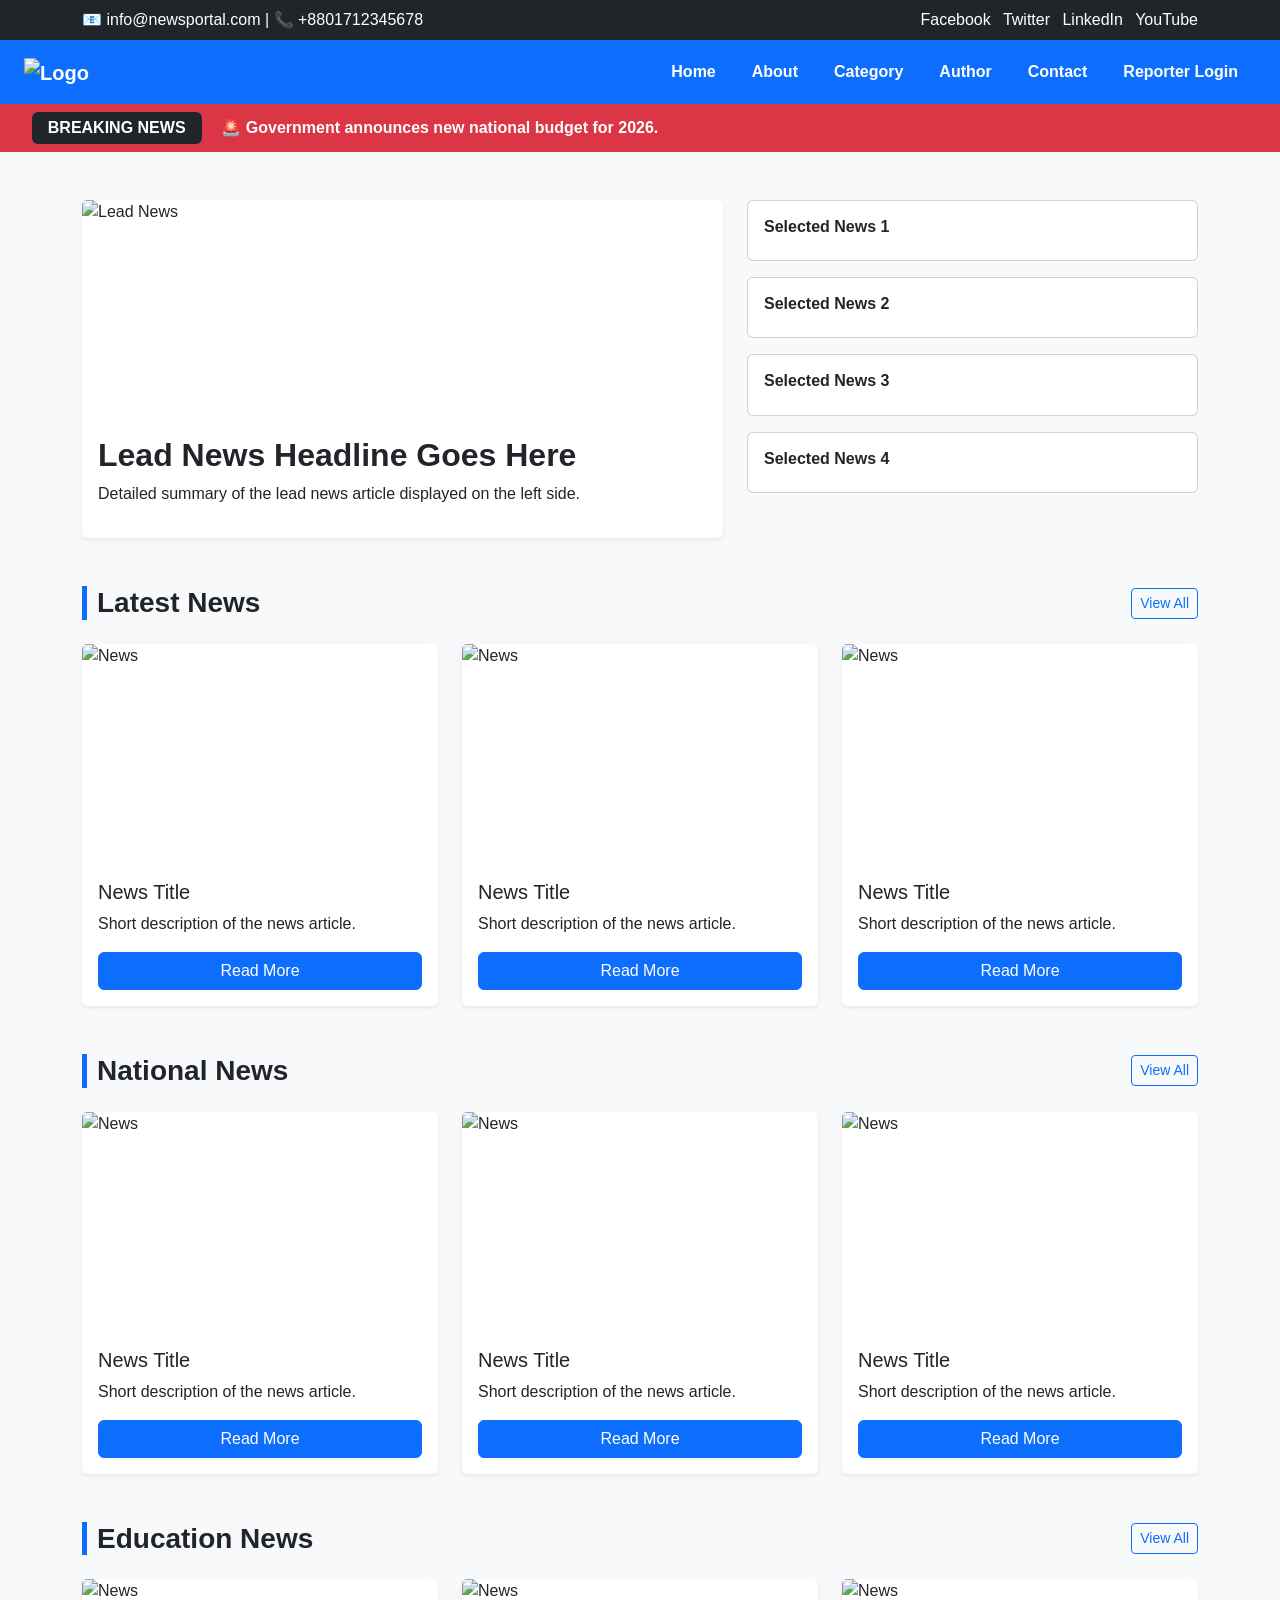
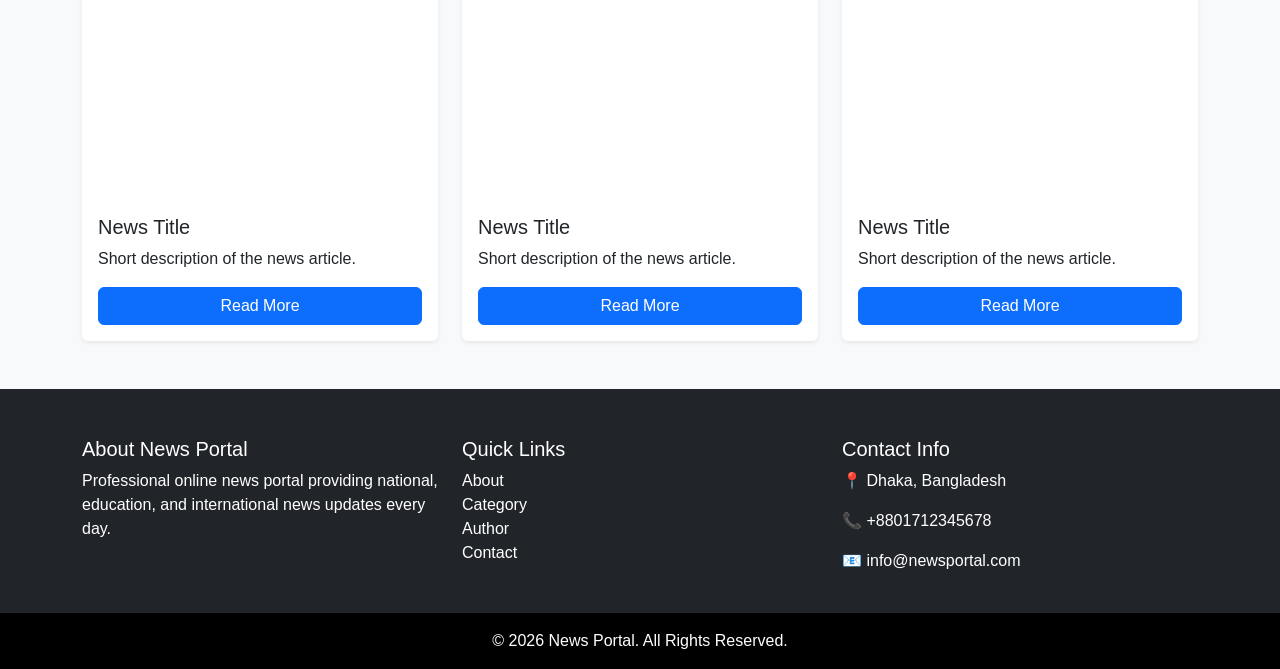
==== index.html @ 527a3c08 "first commit" ====
<!DOCTYPE html>
<html lang="en">

<head>
    <meta charset="UTF-8">
    <meta name="viewport" content="width=device-width, initial-scale=1.0">
    <title>Document</title>
    <!--Boostrap-->
    <link href="https://cdn.jsdelivr.net/npm/bootstrap@5.3.7/dist/css/bootstrap.min.css" rel="stylesheet">
    <link rel="stylesheet" href="./css/style.css">
</head>

<body>

    <header>
        <!-- Header Top -->
        <div class="top-bar bg-dark text-white py-2">
            <div class="container d-flex justify-content-between">
                <div> 📧 info@newsportal.com | 📞 +8801712345678 </div>
                <div> <a href="#" class="text-white me-2">Facebook</a> <a href="#" class="text-white me-2">Twitter</a>
                    <a href="#" class="text-white me-2">LinkedIn</a> <a href="#" class="text-white">YouTube</a>
                </div>
            </div>
        </div>
        <!--Navbar-->
        <nav class="navbar navbar-expand-lg navbar-dark bg-primary sticky-top">
            <div class="container-fluid px-4"> <a class="navbar-brand fw-bold" href="index.html"> <img
                        src="images/logo.png" height="40" alt="Logo"> </a> <button class="navbar-toggler" type="button"
                    data-bs-toggle="collapse" data-bs-target="#mainMenu"> <span class="navbar-toggler-icon"></span>
                </button>
                <div class="collapse navbar-collapse" id="mainMenu">
                    <ul class="navbar-nav ms-auto">
                        <li class="nav-item"><a class="nav-link" href="index.html">Home</a></li>
                        <li class="nav-item"><a class="nav-link" href="about.html">About</a></li>
                        <li class="nav-item"><a class="nav-link" href="category.html">Category</a></li>
                        <li class="nav-item"><a class="nav-link" href="author.html">Author</a></li>
                        <li class="nav-item"><a class="nav-link" href="contact.html">Contact</a></li>
                        <li class="nav-item"><a class="nav-link" href="login.html">Reporter Login</a></li>
                    </ul>
                </div>
            </div>
        </nav>
        <!-- Breaking News Section -->
        <section class="container-fluid bg-danger py-2">
            <div class="row align-items-center g-0">

                <!-- Title -->
                <div class="col-lg-2 col-md-3 col-12 text-center mb-2 mb-md-0">
                    <span class="badge bg-dark px-3 py-2 fs-6">
                        BREAKING NEWS
                    </span>
                </div>

                <!-- Sliding News -->
                <div class="col-lg-10 col-md-9 col-12">
                    <div id="breakingNewsCarousel" class="carousel slide" data-bs-ride="carousel"
                        data-bs-interval="3000">

                        <div class="carousel-inner text-white fw-semibold text-center text-md-start">

                            <div class="carousel-item active">
                                <div class="py-1">
                                    🚨 Government announces new national budget for 2026.
                                </div>
                            </div>

                            <div class="carousel-item">
                                <div class="py-1">
                                    🎓 Education Ministry publishes updated university admission circular.
                                </div>
                            </div>

                            <div class="carousel-item">
                                <div class="py-1">
                                    🌧️ Heavy rainfall warning issued for several districts across Bangladesh.
                                </div>
                            </div>

                            <div class="carousel-item">
                                <div class="py-1">
                                    ⚽ Bangladesh wins an international youth football championship tournament.
                                </div>
                            </div>

                        </div>

                    </div>
                </div>

            </div>
        </section>


    </header>
    <main>
        <!--Lead news-->
        <section class="container my-5">
            <div class="row g-4">
                <div class="col-lg-7">
                    <div class="card border-0 shadow-sm h-100"> <img src="images/lead.jpg" class="card-img-top"
                            alt="Lead News">
                        <div class="card-body">
                            <h2 class="fw-bold">Lead News Headline Goes Here</h2>
                            <p>Detailed summary of the lead news article displayed on the left side.</p>
                        </div>
                    </div>
                </div>
                <div class="col-lg-5">
                    <div class="row g-3">
                        <div class="col-12">
                            <div class="card h-100">
                                <div class="card-body">
                                    <h6 class="fw-bold">Selected News 1</h6>
                                </div>
                            </div>
                        </div>
                        <div class="col-12">
                            <div class="card h-100">
                                <div class="card-body">
                                    <h6 class="fw-bold">Selected News 2</h6>
                                </div>
                            </div>
                        </div>
                        <div class="col-12">
                            <div class="card h-100">
                                <div class="card-body">
                                    <h6 class="fw-bold">Selected News 3</h6>
                                </div>
                            </div>
                        </div>
                        <div class="col-12">
                            <div class="card h-100">
                                <div class="card-body">
                                    <h6 class="fw-bold">Selected News 4</h6>
                                </div>
                            </div>
                        </div>
                    </div>
                </div>
            </div>
        </section>
        <!-- latest news-->
        <section class="container my-5">
            <div class="d-flex justify-content-between align-items-center mb-4">
                <h3 class="section-title mb-0">Latest News</h3> <a href="category.html"
                    class="btn btn-outline-primary btn-sm">View All</a>
            </div>
            <div class="row g-4">
                <div class="col-md-4">
                    <div class="card news-card h-100 shadow-sm border-0"> <img src="images/news1.jpg"
                            class="card-img-top" alt="News">
                        <div class="card-body d-flex flex-column">
                            <h5 class="card-title">News Title</h5>
                            <p class="card-text flex-grow-1">Short description of the news article.</p> <a href="#"
                                class="btn btn-primary mt-auto">Read More</a>
                        </div>
                    </div>
                </div>
                <div class="col-md-4">
                    <div class="card news-card h-100 shadow-sm border-0"> <img src="images/news1.jpg"
                            class="card-img-top" alt="News">
                        <div class="card-body d-flex flex-column">
                            <h5 class="card-title">News Title</h5>
                            <p class="card-text flex-grow-1">Short description of the news article.</p> <a href="#"
                                class="btn btn-primary mt-auto">Read More</a>
                        </div>
                    </div>
                </div>
                <div class="col-md-4">
                    <div class="card news-card h-100 shadow-sm border-0"> <img src="images/news1.jpg"
                            class="card-img-top" alt="News">
                        <div class="card-body d-flex flex-column">
                            <h5 class="card-title">News Title</h5>
                            <p class="card-text flex-grow-1">Short description of the news article.</p> <a href="#"
                                class="btn btn-primary mt-auto">Read More</a>
                        </div>
                    </div>
                </div>
            </div>
        </section>
        <!-- national news-->
        <section class="container my-5">
            <div class="d-flex justify-content-between align-items-center mb-4">
                <h3 class="section-title mb-0">National News</h3> <a href="category.html"
                    class="btn btn-outline-primary btn-sm">View All</a>
            </div>
            <div class="row g-4">
                <div class="col-md-4">
                    <div class="card news-card h-100 shadow-sm border-0"> <img src="images/news1.jpg"
                            class="card-img-top" alt="News">
                        <div class="card-body d-flex flex-column">
                            <h5 class="card-title">News Title</h5>
                            <p class="card-text flex-grow-1">Short description of the news article.</p> <a href="#"
                                class="btn btn-primary mt-auto">Read More</a>
                        </div>
                    </div>
                </div>
                <div class="col-md-4">
                    <div class="card news-card h-100 shadow-sm border-0"> <img src="images/news1.jpg"
                            class="card-img-top" alt="News">
                        <div class="card-body d-flex flex-column">
                            <h5 class="card-title">News Title</h5>
                            <p class="card-text flex-grow-1">Short description of the news article.</p> <a href="#"
                                class="btn btn-primary mt-auto">Read More</a>
                        </div>
                    </div>
                </div>
                <div class="col-md-4">
                    <div class="card news-card h-100 shadow-sm border-0"> <img src="images/news1.jpg"
                            class="card-img-top" alt="News">
                        <div class="card-body d-flex flex-column">
                            <h5 class="card-title">News Title</h5>
                            <p class="card-text flex-grow-1">Short description of the news article.</p> <a href="#"
                                class="btn btn-primary mt-auto">Read More</a>
                        </div>
                    </div>
                </div>
            </div>
        </section>
        <!-- education news-->
        <section class="container my-5">
            <div class="d-flex justify-content-between align-items-center mb-4">
                <h3 class="section-title mb-0">Education News</h3> <a href="category.html"
                    class="btn btn-outline-primary btn-sm">View All</a>
            </div>
            <div class="row g-4">
                <div class="col-md-4">
                    <div class="card news-card h-100 shadow-sm border-0"> <img src="images/news1.jpg"
                            class="card-img-top" alt="News">
                        <div class="card-body d-flex flex-column">
                            <h5 class="card-title">News Title</h5>
                            <p class="card-text flex-grow-1">Short description of the news article.</p> <a href="#"
                                class="btn btn-primary mt-auto">Read More</a>
                        </div>
                    </div>
                </div>
                <div class="col-md-4">
                    <div class="card news-card h-100 shadow-sm border-0"> <img src="images/news1.jpg"
                            class="card-img-top" alt="News">
                        <div class="card-body d-flex flex-column">
                            <h5 class="card-title">News Title</h5>
                            <p class="card-text flex-grow-1">Short description of the news article.</p> <a href="#"
                                class="btn btn-primary mt-auto">Read More</a>
                        </div>
                    </div>
                </div>
                <div class="col-md-4">
                    <div class="card news-card h-100 shadow-sm border-0"> <img src="images/news1.jpg"
                            class="card-img-top" alt="News">
                        <div class="card-body d-flex flex-column">
                            <h5 class="card-title">News Title</h5>
                            <p class="card-text flex-grow-1">Short description of the news article.</p> <a href="#"
                                class="btn btn-primary mt-auto">Read More</a>
                        </div>
                    </div>
                </div>
            </div>
        </section>

    </main>
    <footer class="bg-dark text-white pt-5 pb-4">
        <div class="container">
            <div class="row g-4">
                <div class="col-lg-4">
                    <h5>About News Portal</h5>
                    <p>Professional online news portal providing national, education, and international news updates
                        every day.</p>
                </div>
                <div class="col-lg-4">
                    <h5>Quick Links</h5>
                    <ul class="list-unstyled">
                        <li><a href="about.html" class="text-white text-decoration-none">About</a></li>
                        <li><a href="category.html" class="text-white text-decoration-none">Category</a></li>
                        <li><a href="author.html" class="text-white text-decoration-none">Author</a></li>
                        <li><a href="contact.html" class="text-white text-decoration-none">Contact</a></li>
                    </ul>
                </div>
                <div class="col-lg-4">
                    <h5>Contact Info</h5>
                    <p>📍 Dhaka, Bangladesh</p>
                    <p>📞 +8801712345678</p>
                    <p>📧 info@newsportal.com</p>
                </div>
            </div>
        </div>
    </footer>
    <div class="bg-black text-white text-center py-3"> © 2026 News Portal. All Rights Reserved. </div>




    <!--script-->
    <script src="https://cdn.jsdelivr.net/npm/bootstrap@5.3.7/dist/js/bootstrap.bundle.min.js"></script>
    <script src="https://code.jquery.com/jquery-3.7.1.min.js"></script>
    <script src="js/script.js"></script>
</body>

</html>
---- css/style.css ----
body {
    font-family: Arial, sans-serif;
    background: #f8f9fa;
}

.navbar-nav .nav-link {
    color: white !important;
    font-weight: 600;
    padding: 12px 18px !important;
    transition: 0.3s;
}

.navbar-nav .nav-link:hover {
    background: white;
    color: #0d6efd !important;
    border-radius: 5px;
}

.section-title {
    border-left: 5px solid #0d6efd;
    padding-left: 10px;
    font-weight: 700;
}

.card img {
    height: 220px;
    object-fit: cover;
}

footer a:hover {
    color: #0d6efd !important;
}

.top-bar a {
    text-decoration: none;
}

.top-bar a:hover {
    text-decoration: underline;
}
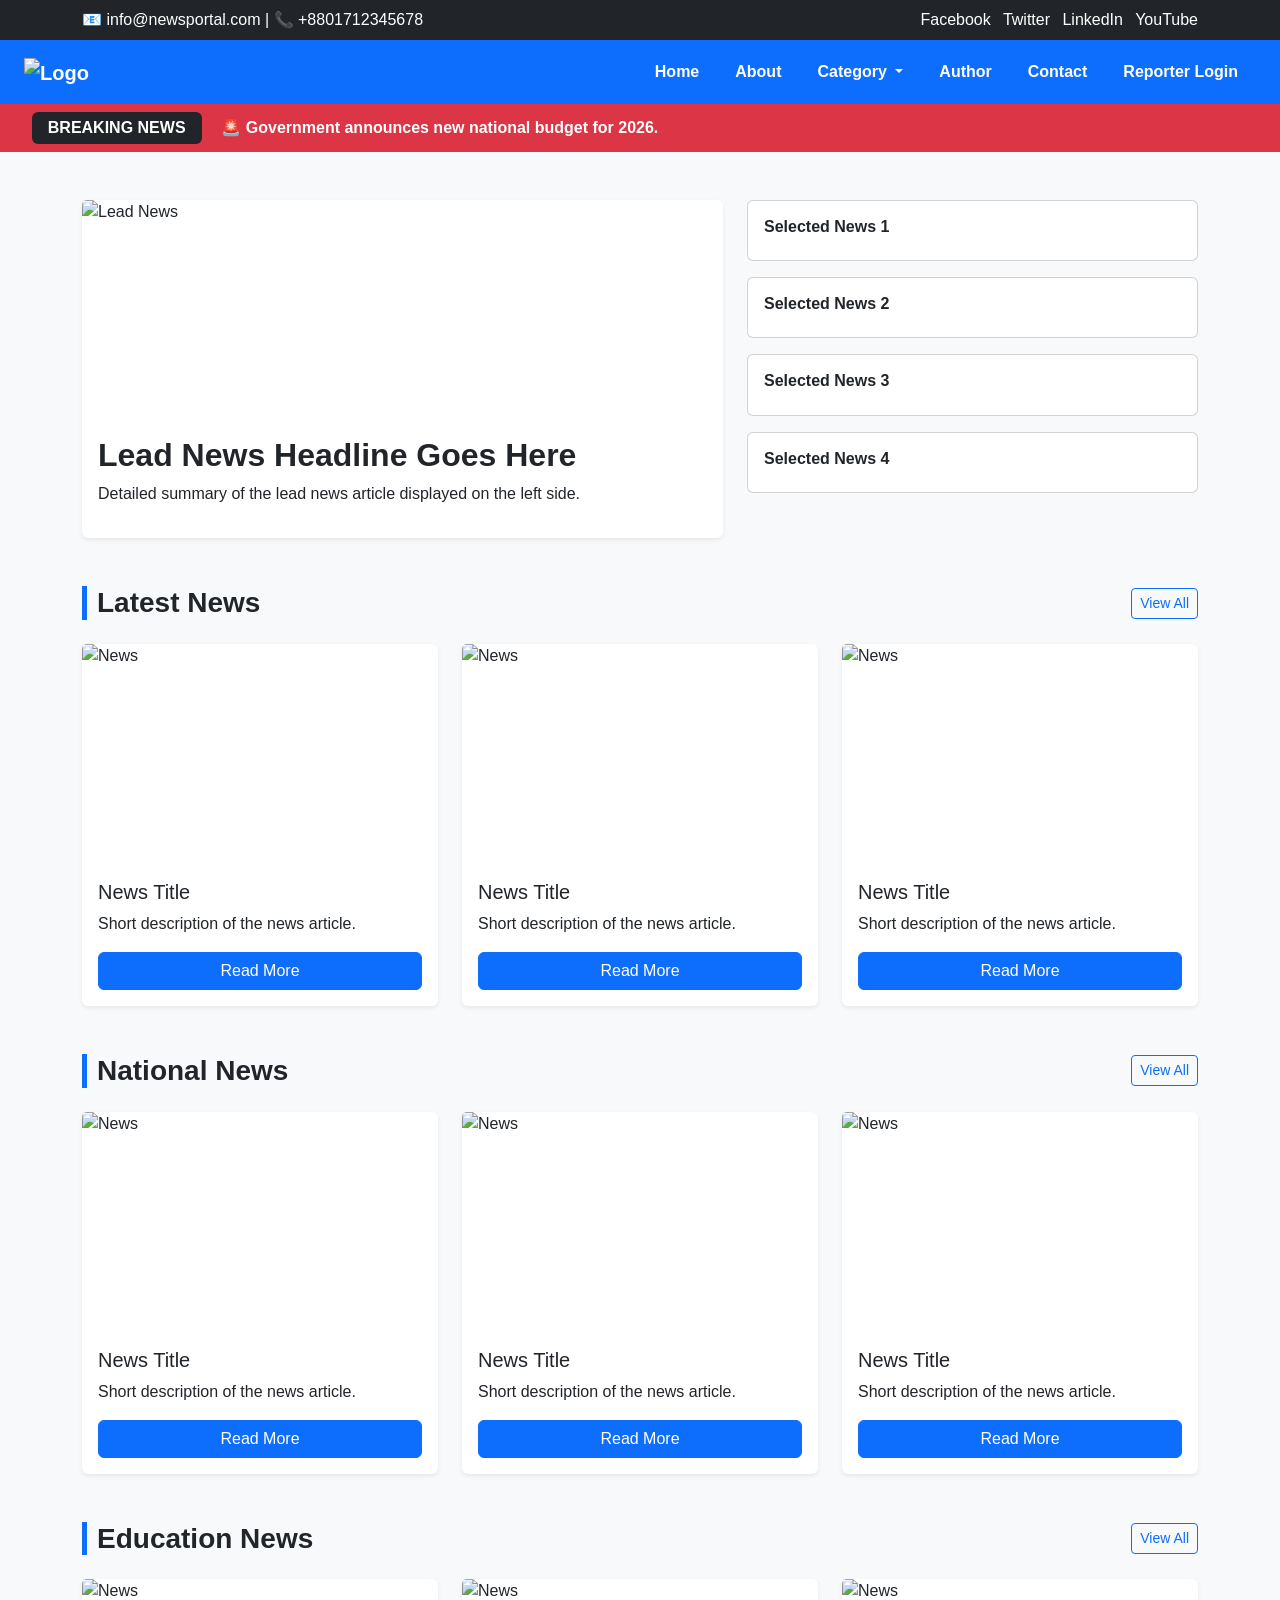
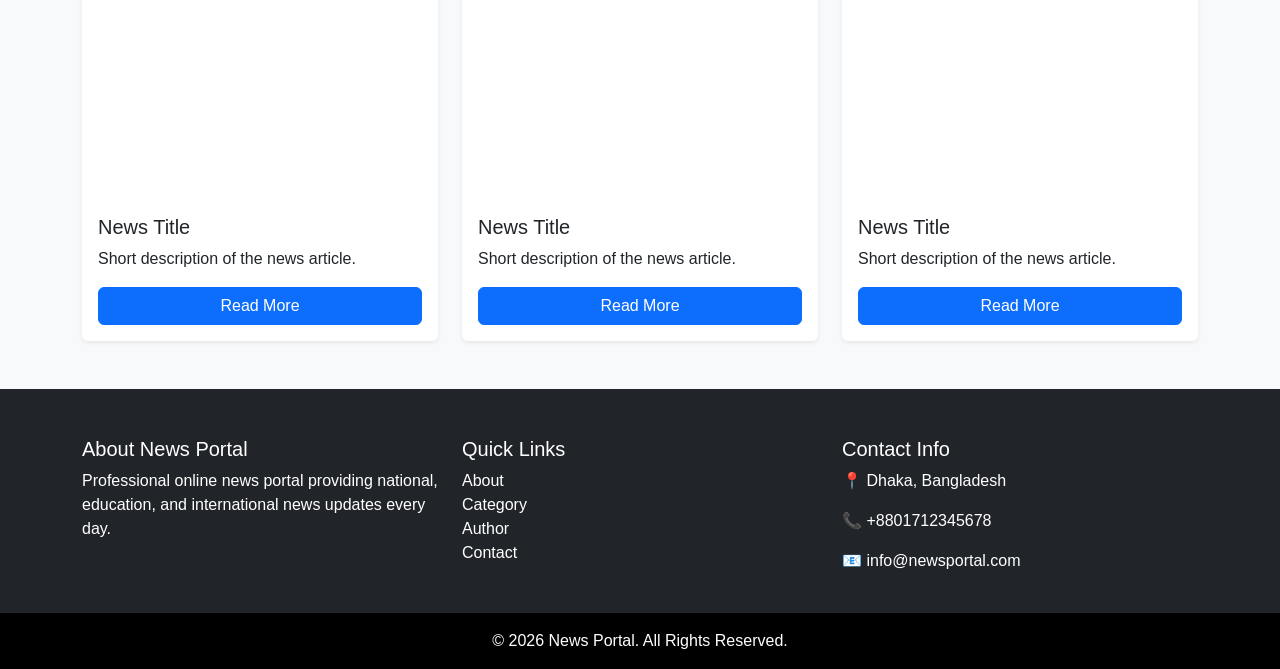
==== commit dab0a4c4: "2nd commit" ====
--- a/index.html
+++ b/index.html
@@ -32,7 +32,21 @@
                     <ul class="navbar-nav ms-auto">
                         <li class="nav-item"><a class="nav-link" href="index.html">Home</a></li>
                         <li class="nav-item"><a class="nav-link" href="about.html">About</a></li>
-                        <li class="nav-item"><a class="nav-link" href="category.html">Category</a></li>
+                        <li class="nav-item dropdown">
+                    <a class="nav-link dropdown-toggle"
+                       href="#"
+                       role="button"
+                       data-bs-toggle="dropdown">
+                        Category
+                    </a>
+                    <ul class="dropdown-menu">
+                        <li><a class="dropdown-item" href="category.html">National</a></li>
+                        <li><a class="dropdown-item" href="category.html">Politics</a></li>
+                        <li><a class="dropdown-item" href="category.html">Sports</a></li>
+                        <li><a class="dropdown-item" href="category.html">Education</a></li>
+                        <li><a class="dropdown-item" href="category.html">Entertainment</a></li>
+                    </ul>
+                </li>
                         <li class="nav-item"><a class="nav-link" href="author.html">Author</a></li>
                         <li class="nav-item"><a class="nav-link" href="contact.html">Contact</a></li>
                         <li class="nav-item"><a class="nav-link" href="login.html">Reporter Login</a></li>
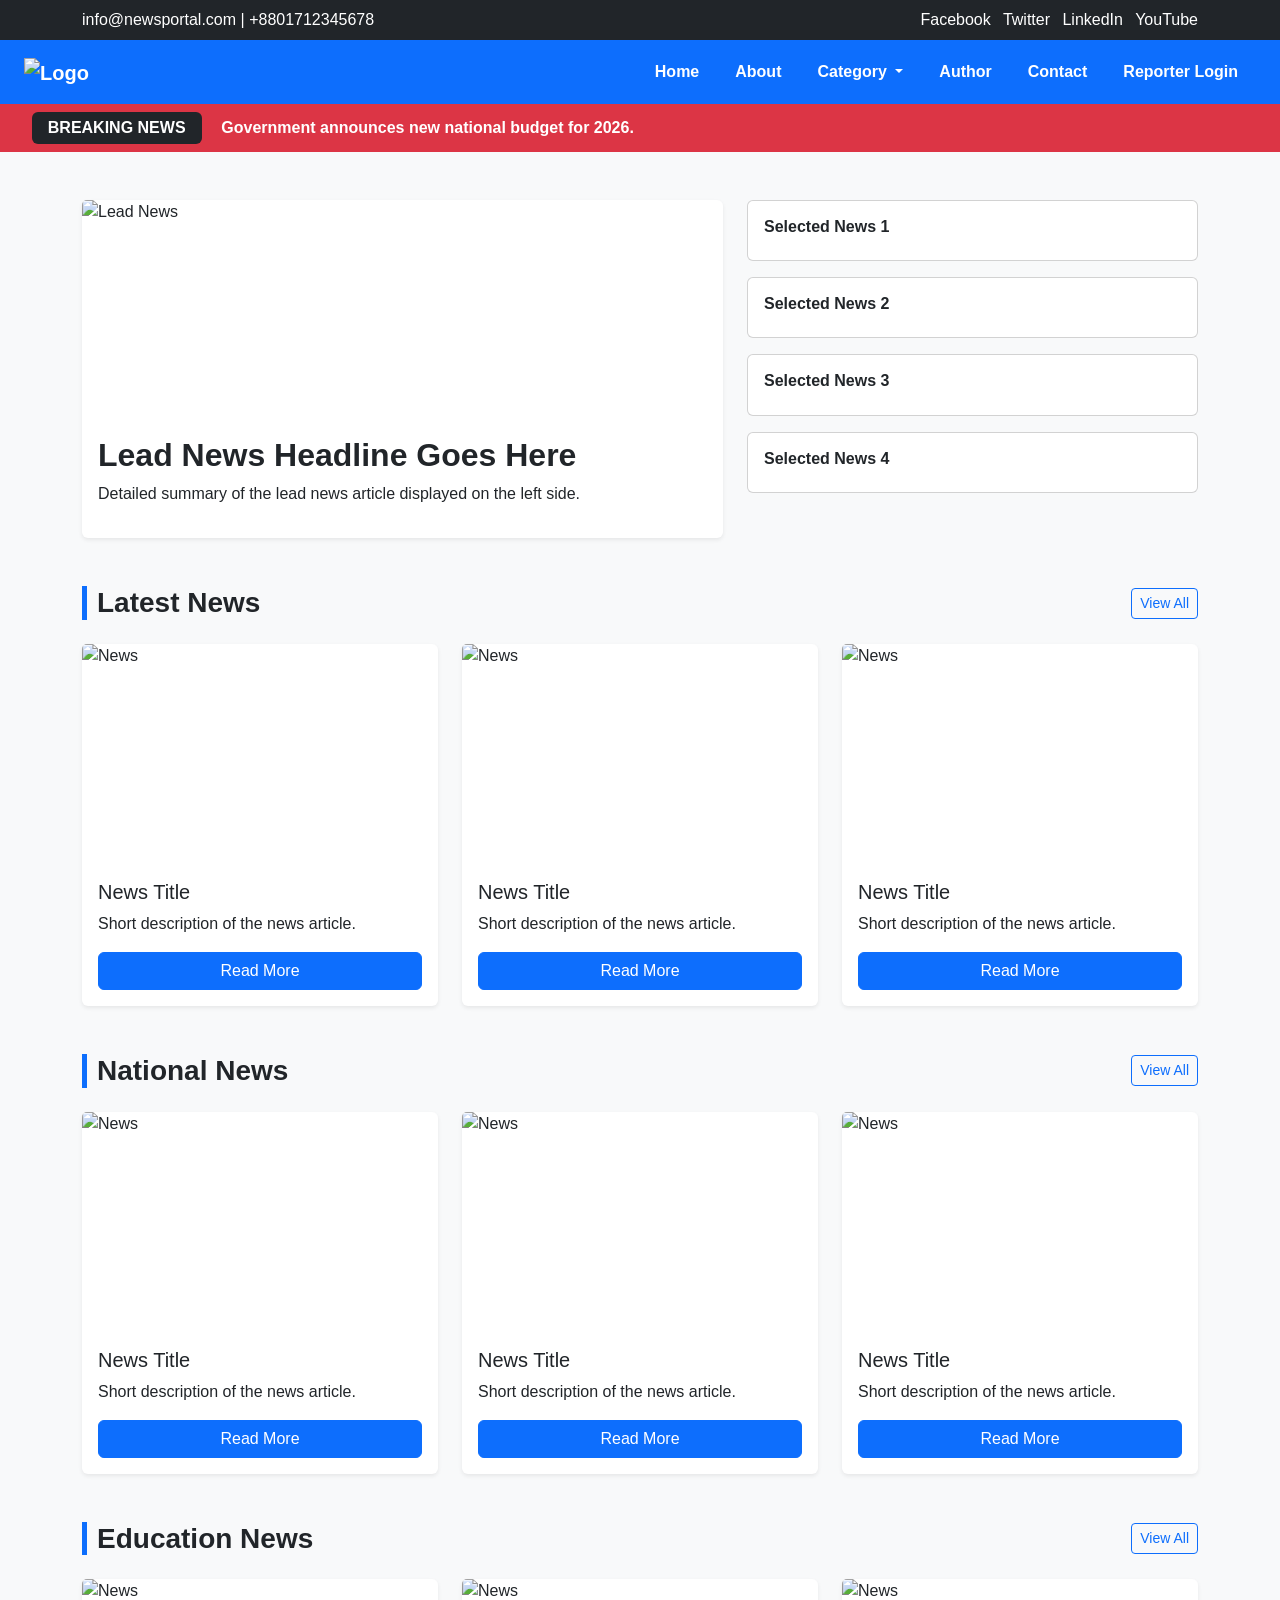
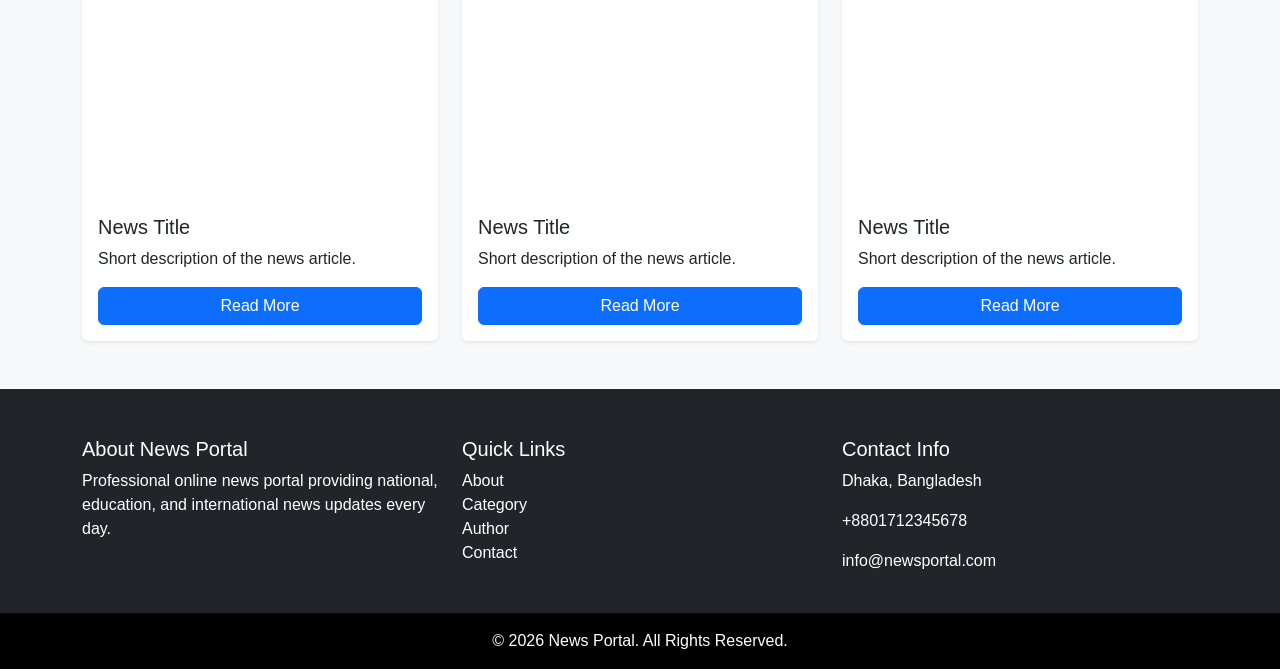
==== commit e9624bd0: "3 commit" ====
--- a/index.html
+++ b/index.html
@@ -16,7 +16,7 @@
         <!-- Header Top -->
         <div class="top-bar bg-dark text-white py-2">
             <div class="container d-flex justify-content-between">
-                <div> 📧 info@newsportal.com | 📞 +8801712345678 </div>
+                <div> info@newsportal.com |  +8801712345678 </div>
                 <div> <a href="#" class="text-white me-2">Facebook</a> <a href="#" class="text-white me-2">Twitter</a>
                     <a href="#" class="text-white me-2">LinkedIn</a> <a href="#" class="text-white">YouTube</a>
                 </div>
@@ -74,7 +74,7 @@
 
                             <div class="carousel-item active">
                                 <div class="py-1">
-                                    🚨 Government announces new national budget for 2026.
+                                     Government announces new national budget for 2026.
                                 </div>
                             </div>
 
@@ -291,9 +291,9 @@
                 </div>
                 <div class="col-lg-4">
                     <h5>Contact Info</h5>
-                    <p>📍 Dhaka, Bangladesh</p>
-                    <p>📞 +8801712345678</p>
-                    <p>📧 info@newsportal.com</p>
+                    <p> Dhaka, Bangladesh</p>
+                    <p> +8801712345678</p>
+                    <p> info@newsportal.com</p>
                 </div>
             </div>
         </div>
--- a/css/style.css
+++ b/css/style.css
@@ -37,4 +37,4 @@
 
 .top-bar a:hover {
     text-decoration: underline;
-}+}
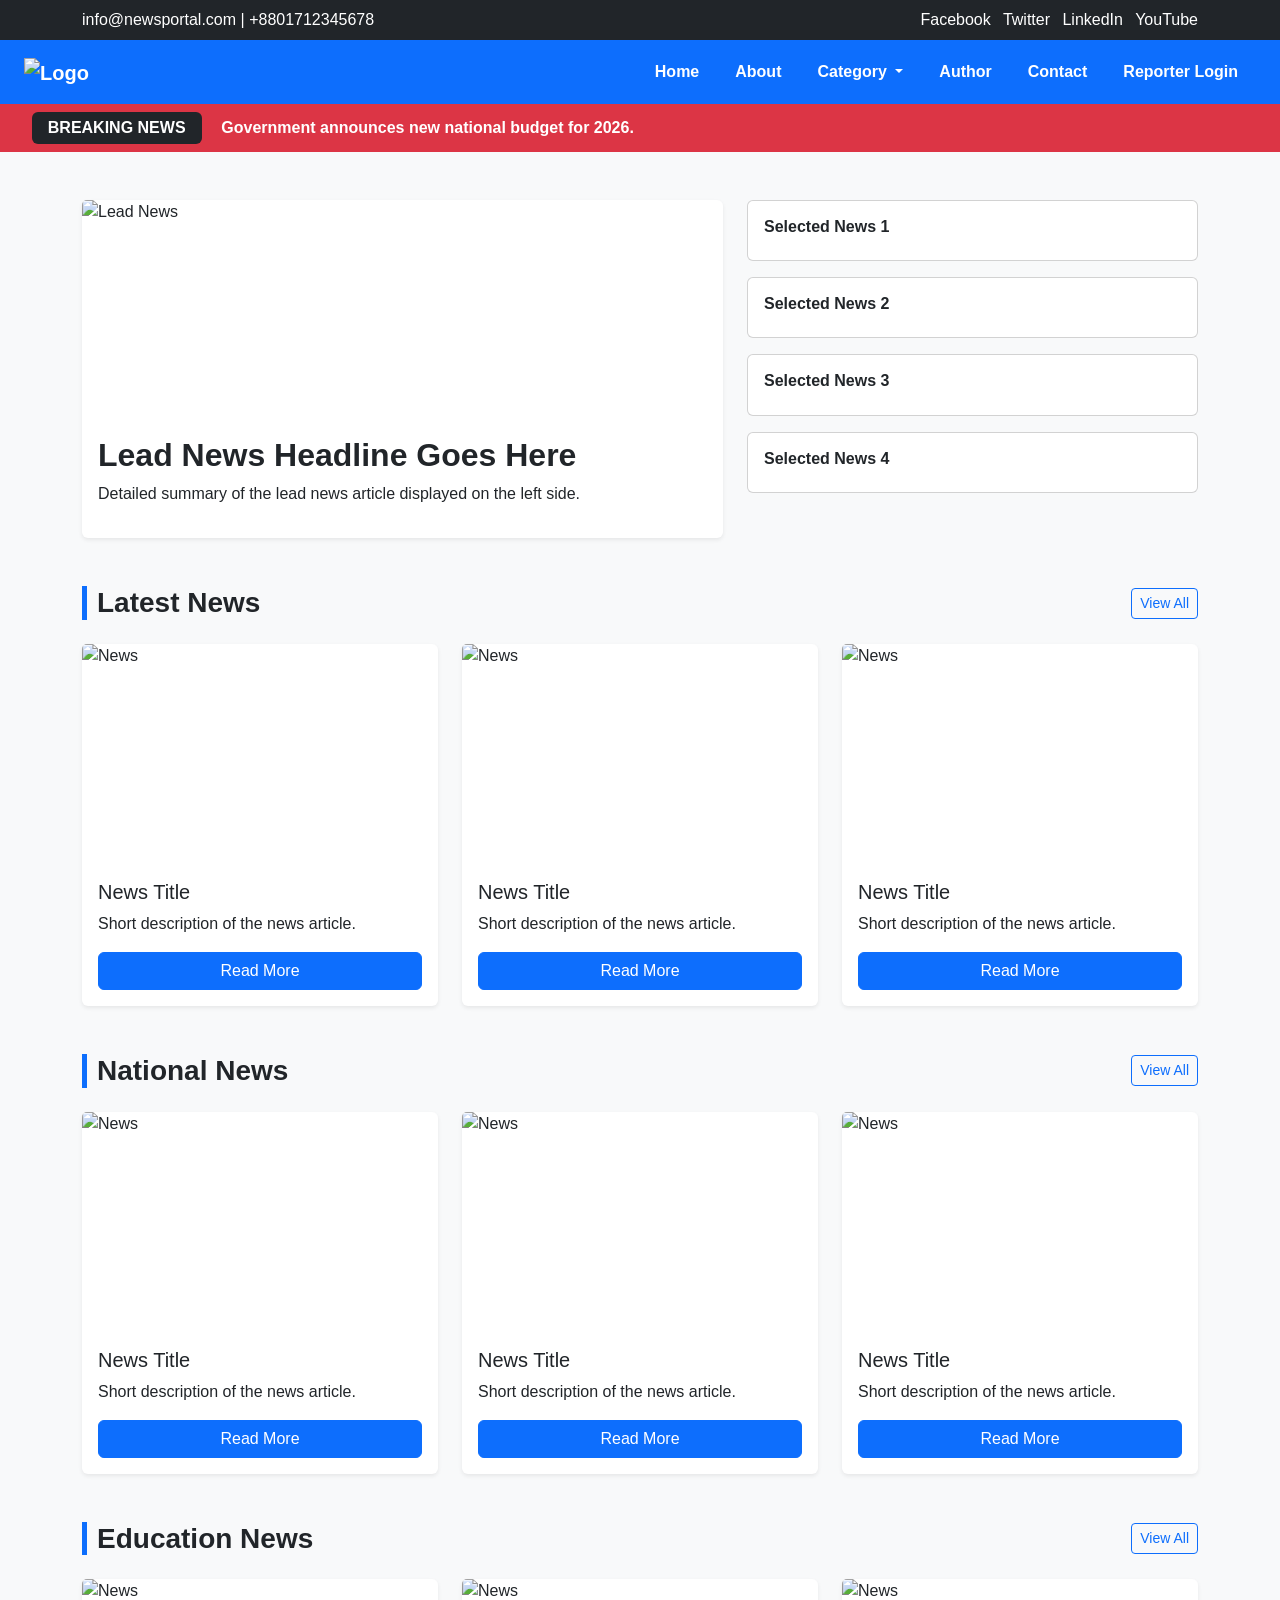
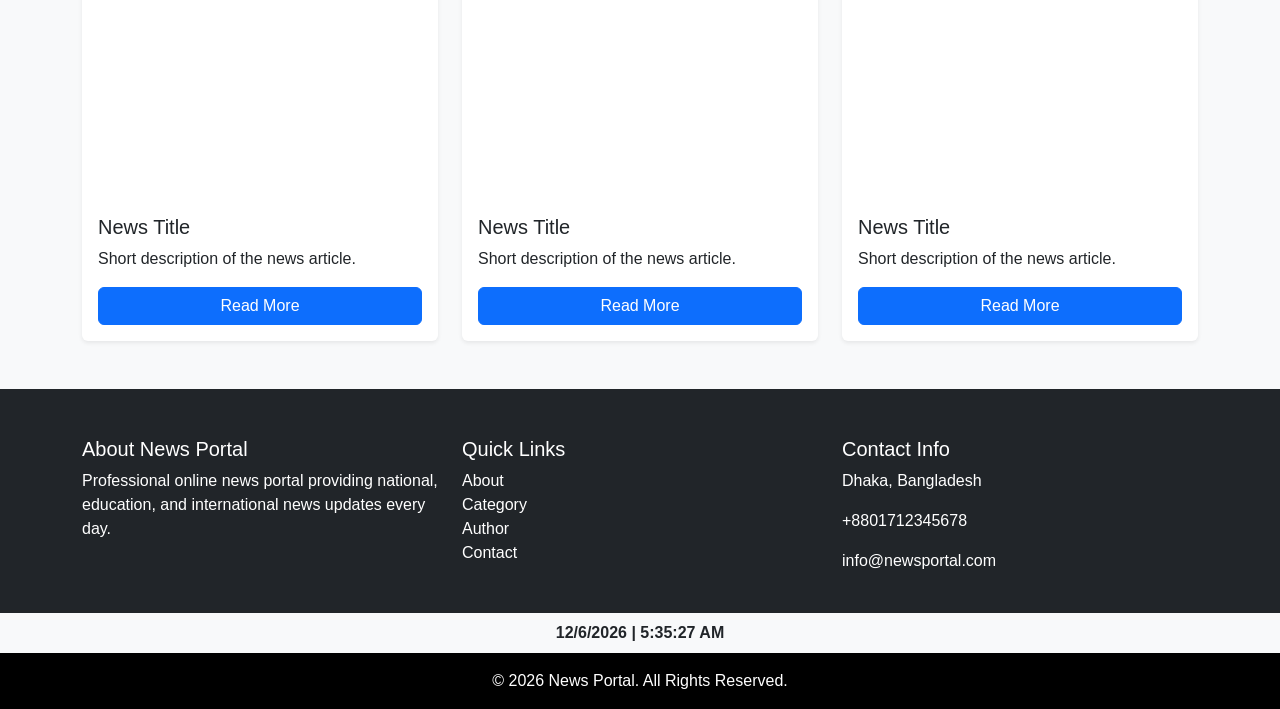
==== commit f4594653: "5 commit" ====
--- a/index.html
+++ b/index.html
@@ -7,7 +7,12 @@
     <title>Document</title>
     <!--Boostrap-->
     <link href="https://cdn.jsdelivr.net/npm/bootstrap@5.3.7/dist/css/bootstrap.min.css" rel="stylesheet">
+    <!--font awesome-->
+    <link rel="stylesheet" href="https://cdnjs.cloudflare.com/ajax/libs/font-awesome/7.3.0/css/all.min.css"
+        integrity="sha512-ApSLB1Pd3/bZN8fWB/RG9YhN/7bd9Hkf3AGaE2mPfebjrxagjuBtx2GcgdqIlJkUzwylBo61r9Xa9NmgBI0swA=="
+        crossorigin="anonymous" referrerpolicy="no-referrer" />
     <link rel="stylesheet" href="./css/style.css">
+    
 </head>
 
 <body>
@@ -16,7 +21,7 @@
         <!-- Header Top -->
         <div class="top-bar bg-dark text-white py-2">
             <div class="container d-flex justify-content-between">
-                <div> info@newsportal.com |  +8801712345678 </div>
+                <div> info@newsportal.com | +8801712345678 </div>
                 <div> <a href="#" class="text-white me-2">Facebook</a> <a href="#" class="text-white me-2">Twitter</a>
                     <a href="#" class="text-white me-2">LinkedIn</a> <a href="#" class="text-white">YouTube</a>
                 </div>
@@ -33,20 +38,17 @@
                         <li class="nav-item"><a class="nav-link" href="index.html">Home</a></li>
                         <li class="nav-item"><a class="nav-link" href="about.html">About</a></li>
                         <li class="nav-item dropdown">
-                    <a class="nav-link dropdown-toggle"
-                       href="#"
-                       role="button"
-                       data-bs-toggle="dropdown">
-                        Category
-                    </a>
-                    <ul class="dropdown-menu">
-                        <li><a class="dropdown-item" href="category.html">National</a></li>
-                        <li><a class="dropdown-item" href="category.html">Politics</a></li>
-                        <li><a class="dropdown-item" href="category.html">Sports</a></li>
-                        <li><a class="dropdown-item" href="category.html">Education</a></li>
-                        <li><a class="dropdown-item" href="category.html">Entertainment</a></li>
-                    </ul>
-                </li>
+                            <a class="nav-link dropdown-toggle" href="#" role="button" data-bs-toggle="dropdown">
+                                Category
+                            </a>
+                            <ul class="dropdown-menu">
+                                <li><a class="dropdown-item" href="category.html">National</a></li>
+                                <li><a class="dropdown-item" href="category.html">Politics</a></li>
+                                <li><a class="dropdown-item" href="category.html">Sports</a></li>
+                                <li><a class="dropdown-item" href="category.html">Education</a></li>
+                                <li><a class="dropdown-item" href="category.html">Entertainment</a></li>
+                            </ul>
+                        </li>
                         <li class="nav-item"><a class="nav-link" href="author.html">Author</a></li>
                         <li class="nav-item"><a class="nav-link" href="contact.html">Contact</a></li>
                         <li class="nav-item"><a class="nav-link" href="login.html">Reporter Login</a></li>
@@ -74,7 +76,7 @@
 
                             <div class="carousel-item active">
                                 <div class="py-1">
-                                     Government announces new national budget for 2026.
+                                    Government announces new national budget for 2026.
                                 </div>
                             </div>
 
@@ -86,13 +88,13 @@
 
                             <div class="carousel-item">
                                 <div class="py-1">
-                                    🌧️ Heavy rainfall warning issued for several districts across Bangladesh.
+                                    Heavy rainfall warning issued for several districts across Bangladesh.
                                 </div>
                             </div>
 
                             <div class="carousel-item">
                                 <div class="py-1">
-                                    ⚽ Bangladesh wins an international youth football championship tournament.
+                                    Bangladesh wins an international youth football championship tournament.
                                 </div>
                             </div>
 
@@ -291,13 +293,14 @@
                 </div>
                 <div class="col-lg-4">
                     <h5>Contact Info</h5>
-                    <p> Dhaka, Bangladesh</p>
+                    <p class="location-dot"> Dhaka, Bangladesh</p>
                     <p> +8801712345678</p>
                     <p> info@newsportal.com</p>
                 </div>
             </div>
         </div>
     </footer>
+    <div class="bg-light py-2 text-center fw-semibold" id="dateTime"></div>
     <div class="bg-black text-white text-center py-3"> © 2026 News Portal. All Rights Reserved. </div>
 
 
--- a/css/style.css
+++ b/css/style.css
@@ -2,39 +2,32 @@
     font-family: Arial, sans-serif;
     background: #f8f9fa;
 }
-
 .navbar-nav .nav-link {
     color: white !important;
     font-weight: 600;
     padding: 12px 18px !important;
     transition: 0.3s;
 }
-
 .navbar-nav .nav-link:hover {
     background: white;
     color: #0d6efd !important;
     border-radius: 5px;
 }
-
 .section-title {
     border-left: 5px solid #0d6efd;
     padding-left: 10px;
     font-weight: 700;
 }
-
 .card img {
     height: 220px;
     object-fit: cover;
 }
-
 footer a:hover {
     color: #0d6efd !important;
 }
-
 .top-bar a {
     text-decoration: none;
 }
-
 .top-bar a:hover {
     text-decoration: underline;
-}
+}
